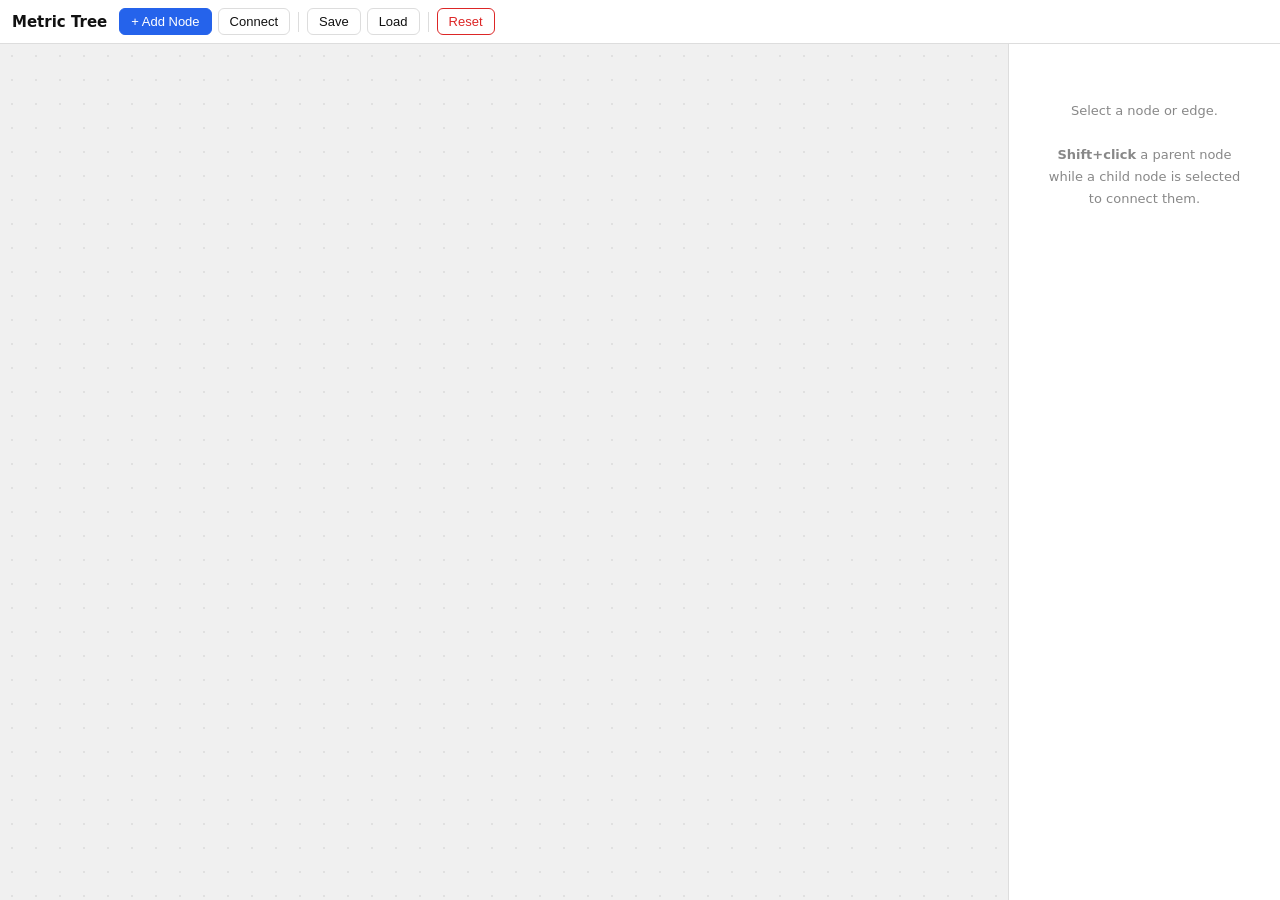
==== index.html @ d38e0ed9 "Split into index.html, styles.css, and app.js" ====
<!DOCTYPE html>
<html lang="en">
<head>
<meta charset="UTF-8">
<title>Metric Tree Builder</title>
<link rel="stylesheet" href="styles.css">
</head>
<body>
<div id="toolbar">
  <h1>Metric Tree</h1>
  <button class="btn primary" id="bAdd">+ Add Node</button>
  <button class="btn" id="bConn">Connect</button>
  <div class="sep"></div>
  <button class="btn" id="bSave">Save</button>
  <button class="btn" id="bLoad">Load</button>
  <div class="sep"></div>
  <button class="btn danger" id="bReset">Reset</button>
  <span id="hint"></span>
  <input type="file" id="fileIn" accept=".json" style="display:none">
</div>
<div id="main">
  <div id="cc">
    <div id="canvas">
      <svg id="svg-layer" width="1" height="1">
        <defs>
          <marker id="arr" markerWidth="8" markerHeight="6" refX="7" refY="3" orient="auto">
            <polygon points="0 0,8 3,0 6" fill="#888"/>
          </marker>
          <marker id="arr-sel" markerWidth="8" markerHeight="6" refX="7" refY="3" orient="auto">
            <polygon points="0 0,8 3,0 6" fill="#3b82f6"/>
          </marker>
        </defs>
        <g id="edges-g"></g>
      </svg>
      <div id="nodes-layer"></div>
    </div>
  </div>
  <div id="inspector">
    <div id="iEmpty" class="empty">Select a node or edge.<br><br><b>Shift+click</b> a parent node while a child node is selected to connect them.</div>
    <div id="iContent" style="display:none"></div>
  </div>
</div>
<script src="app.js"></script>
</body>
</html>
---- styles.css ----
*,*::before,*::after{box-sizing:border-box;margin:0;padding:0}
:root{
  --bg:#f0f0f0;--surface:#fff;--border:#ddd;--text:#111;--muted:#888;
  --accent:#2563eb;--amber:#d97706;--error:#dc2626;
  --toolbar:#fff;--inspector:#fff;--grid:#e0e0e0;
}
@media(prefers-color-scheme:dark){:root{
  --bg:#181818;--surface:#242424;--border:#333;--text:#f0f0f0;--muted:#666;
  --accent:#3b82f6;--amber:#f59e0b;--error:#f87171;
  --toolbar:#1e1e1e;--inspector:#1e1e1e;--grid:#2a2a2a;
}}
body{font-family:system-ui,-apple-system,sans-serif;background:var(--bg);color:var(--text);height:100vh;display:flex;flex-direction:column;overflow:hidden}

/* TOOLBAR */
#toolbar{display:flex;align-items:center;gap:6px;padding:8px 12px;background:var(--toolbar);border-bottom:1px solid var(--border);flex-shrink:0;z-index:10}
#toolbar h1{font-size:15px;font-weight:700;margin-right:6px;white-space:nowrap}
.btn{padding:5px 11px;border:1px solid var(--border);border-radius:6px;background:var(--surface);color:var(--text);cursor:pointer;font-size:13px;font-weight:500;white-space:nowrap}
.btn:hover{background:var(--bg)}
.btn.primary{background:var(--accent);color:#fff;border-color:var(--accent)}
.btn.primary:hover{opacity:.9}
.btn.active{background:var(--accent);color:#fff;border-color:var(--accent)}
.btn.danger{color:var(--error);border-color:var(--error)}
.btn.danger:hover{background:var(--error);color:#fff}
.sep{width:1px;height:20px;background:var(--border);margin:0 2px}
#hint{font-size:12px;color:var(--muted);margin-left:6px}

/* MAIN */
#main{display:flex;flex:1;overflow:hidden}

/* CANVAS */
#cc{flex:1;position:relative;overflow:hidden;cursor:default}
#cc.panning{cursor:grabbing}
#cc.connect-mode{cursor:crosshair}
#canvas{position:absolute;top:0;left:0;transform-origin:0 0}
#svg-layer{position:absolute;top:0;left:0;overflow:visible;z-index:0}
#nodes-layer{position:absolute;top:0;left:0;z-index:1}

/* NODE CARDS */
.nc{position:absolute;width:168px;background:var(--surface);border:1.5px solid var(--border);border-radius:8px;cursor:pointer;user-select:none;transition:border-color .12s,box-shadow .12s}
.nc:hover{border-color:var(--accent)}
.nc.sel{border-color:var(--accent);box-shadow:0 0 0 3px rgba(37,99,235,.15)}
.nc.csrc{border-color:var(--accent);box-shadow:0 0 0 4px rgba(37,99,235,.25)}
.nc.err{border-color:var(--error)}
.nh{padding:7px 10px 6px;border-bottom:1px solid var(--border);font-weight:600;font-size:13px;white-space:nowrap;overflow:hidden;text-overflow:ellipsis;outline:none}
.nh[contenteditable=true]{border-color:var(--accent);background:var(--bg)}
.nb{padding:6px 10px 8px;font-size:12px;display:flex;flex-direction:column;gap:3px}
.nr{display:flex;justify-content:space-between;align-items:center}
.nl{color:var(--muted)}
.nv{font-weight:500;font-variant-numeric:tabular-nums}
.nv.amber{color:var(--amber)}
.nm{font-size:11px;color:var(--muted)}
.nm.nz{color:var(--amber)}
.nerr{font-size:11px;color:var(--error);padding:3px 10px 5px;border-top:1px solid var(--border)}

/* INSPECTOR */
#inspector{width:272px;min-width:272px;background:var(--inspector);border-left:1px solid var(--border);overflow-y:auto;padding:16px;flex-shrink:0}
.ititle{font-size:11px;font-weight:700;color:var(--muted);text-transform:uppercase;letter-spacing:.06em;margin-bottom:14px}
.fg{margin-bottom:12px}
.fl{font-size:12px;color:var(--muted);margin-bottom:4px}
.fi{width:100%;padding:6px 8px;border:1px solid var(--border);border-radius:6px;background:var(--surface);color:var(--text);font-size:13px;outline:none}
.fi:focus{border-color:var(--accent)}
.fi[readonly]{background:var(--bg);color:var(--muted);cursor:default}
.fi-row{display:flex;align-items:center;gap:4px}
.fsufx{font-size:13px;color:var(--muted)}
.clist{display:flex;flex-direction:column;gap:5px}
.ci{display:flex;align-items:center;gap:8px;padding:6px 8px;background:var(--bg);border-radius:6px;font-size:12px}
.vbadge{display:inline-flex;align-items:center;justify-content:center;width:20px;height:20px;background:var(--accent);color:#fff;border-radius:4px;font-size:11px;font-weight:700;flex-shrink:0}
.ci-info{flex:1;min-width:0}
.ci-name{font-weight:500;white-space:nowrap;overflow:hidden;text-overflow:ellipsis}
.ci-vals{color:var(--muted);font-size:11px}
.fprev{background:var(--bg);border:1px solid var(--border);border-radius:6px;padding:8px 10px;font-size:12px;font-family:monospace;color:var(--muted);white-space:pre-wrap;word-break:break-all;margin-top:4px}
.fprev.ferr{border-color:var(--error);color:var(--error)}
.divider{border:none;border-top:1px solid var(--border);margin:14px 0}
.empty{color:var(--muted);font-size:13px;text-align:center;padding:40px 16px;line-height:1.7}
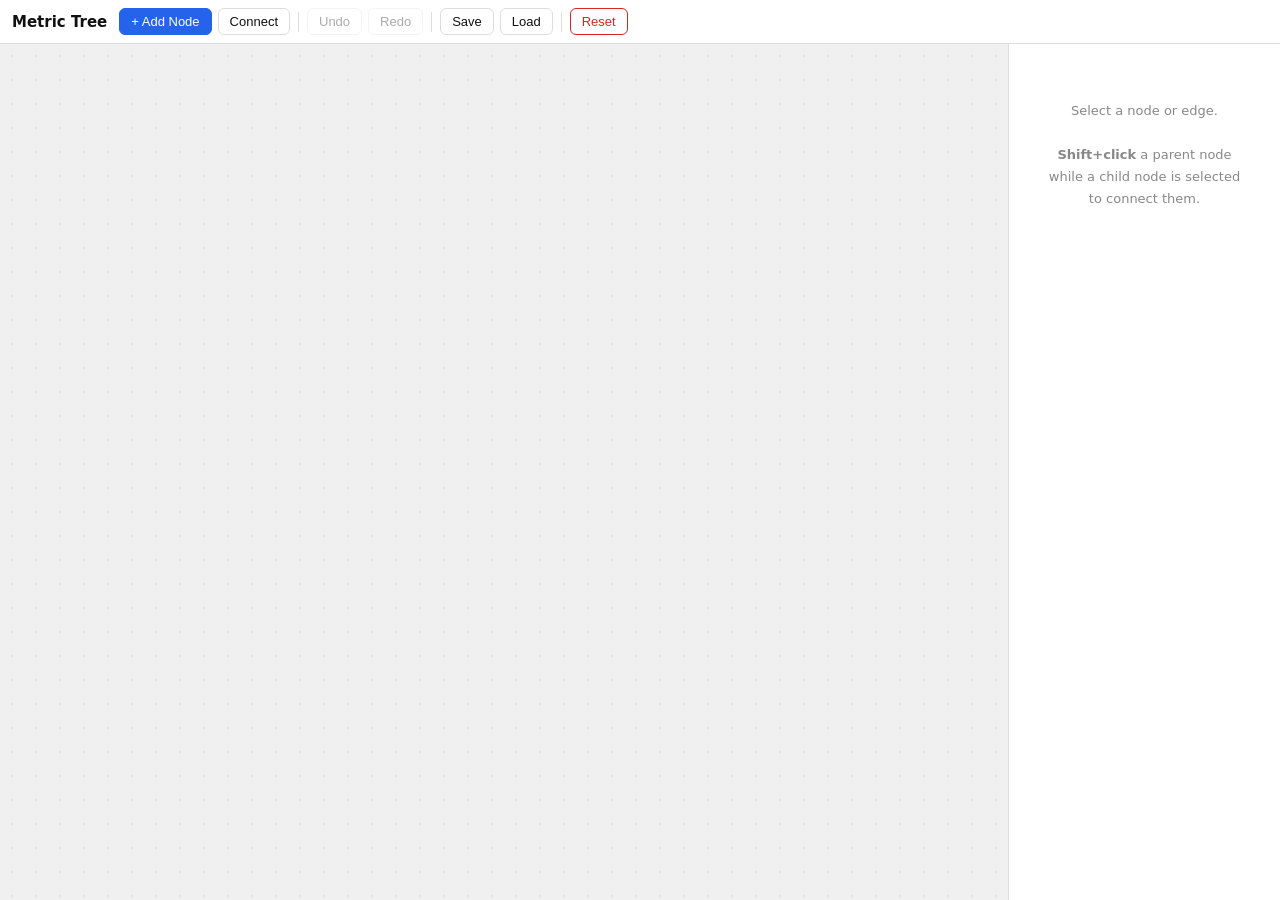
==== commit 0e6368f7: "Add auto-save to local file and Undo/Redo (40 steps) Auto-save: - First manual Save opens a file pic" ====
--- a/index.html
+++ b/index.html
@@ -11,11 +11,15 @@
   <button class="btn primary" id="bAdd">+ Add Node</button>
   <button class="btn" id="bConn">Connect</button>
   <div class="sep"></div>
+  <button class="btn" id="bUndo" disabled>Undo</button>
+  <button class="btn" id="bRedo" disabled>Redo</button>
+  <div class="sep"></div>
   <button class="btn" id="bSave">Save</button>
   <button class="btn" id="bLoad">Load</button>
   <div class="sep"></div>
   <button class="btn danger" id="bReset">Reset</button>
   <span id="hint"></span>
+  <span id="saveStatus" class="save-status"></span>
   <input type="file" id="fileIn" accept=".json" style="display:none">
 </div>
 <div id="main">
--- a/styles.css
+++ b/styles.css
@@ -1,12 +1,12 @@
 *,*::before,*::after{box-sizing:border-box;margin:0;padding:0}
 :root{
   --bg:#f0f0f0;--surface:#fff;--border:#ddd;--text:#111;--muted:#888;
-  --accent:#2563eb;--amber:#d97706;--error:#dc2626;
+  --accent:#2563eb;--amber:#d97706;--error:#dc2626;--green:#16a34a;
   --toolbar:#fff;--inspector:#fff;--grid:#e0e0e0;
 }
 @media(prefers-color-scheme:dark){:root{
   --bg:#181818;--surface:#242424;--border:#333;--text:#f0f0f0;--muted:#666;
-  --accent:#3b82f6;--amber:#f59e0b;--error:#f87171;
+  --accent:#3b82f6;--amber:#f59e0b;--error:#f87171;--green:#4ade80;
   --toolbar:#1e1e1e;--inspector:#1e1e1e;--grid:#2a2a2a;
 }}
 body{font-family:system-ui,-apple-system,sans-serif;background:var(--bg);color:var(--text);height:100vh;display:flex;flex-direction:column;overflow:hidden}
@@ -23,6 +23,10 @@
 .btn.danger:hover{background:var(--error);color:#fff}
 .sep{width:1px;height:20px;background:var(--border);margin:0 2px}
 #hint{font-size:12px;color:var(--muted);margin-left:6px}
+.save-status{font-size:12px;color:var(--muted);margin-left:4px;transition:color .3s}
+.save-status.ok{color:var(--green)}
+.save-status.err{color:var(--error)}
+.btn:disabled{opacity:.35;cursor:default;pointer-events:none}
 
 /* MAIN */
 #main{display:flex;flex:1;overflow:hidden}
@@ -48,8 +52,13 @@
 .nl{color:var(--muted)}
 .nv{font-weight:500;font-variant-numeric:tabular-nums}
 .nv.amber{color:var(--amber)}
+.nv.pos{color:var(--green)}
+.nv.neg{color:var(--error)}
 .nm{font-size:11px;color:var(--muted)}
 .nm.nz{color:var(--amber)}
+.pct-toggle{padding:4px 7px;border:1px solid var(--border);border-radius:6px;background:var(--surface);color:var(--muted);cursor:pointer;font-size:12px;font-weight:600;white-space:nowrap;flex-shrink:0}
+.pct-toggle:hover{border-color:var(--accent);color:var(--accent)}
+.pct-toggle.active{background:var(--accent);color:#fff;border-color:var(--accent)}
 .nerr{font-size:11px;color:var(--error);padding:3px 10px 5px;border-top:1px solid var(--border)}
 
 /* INSPECTOR */
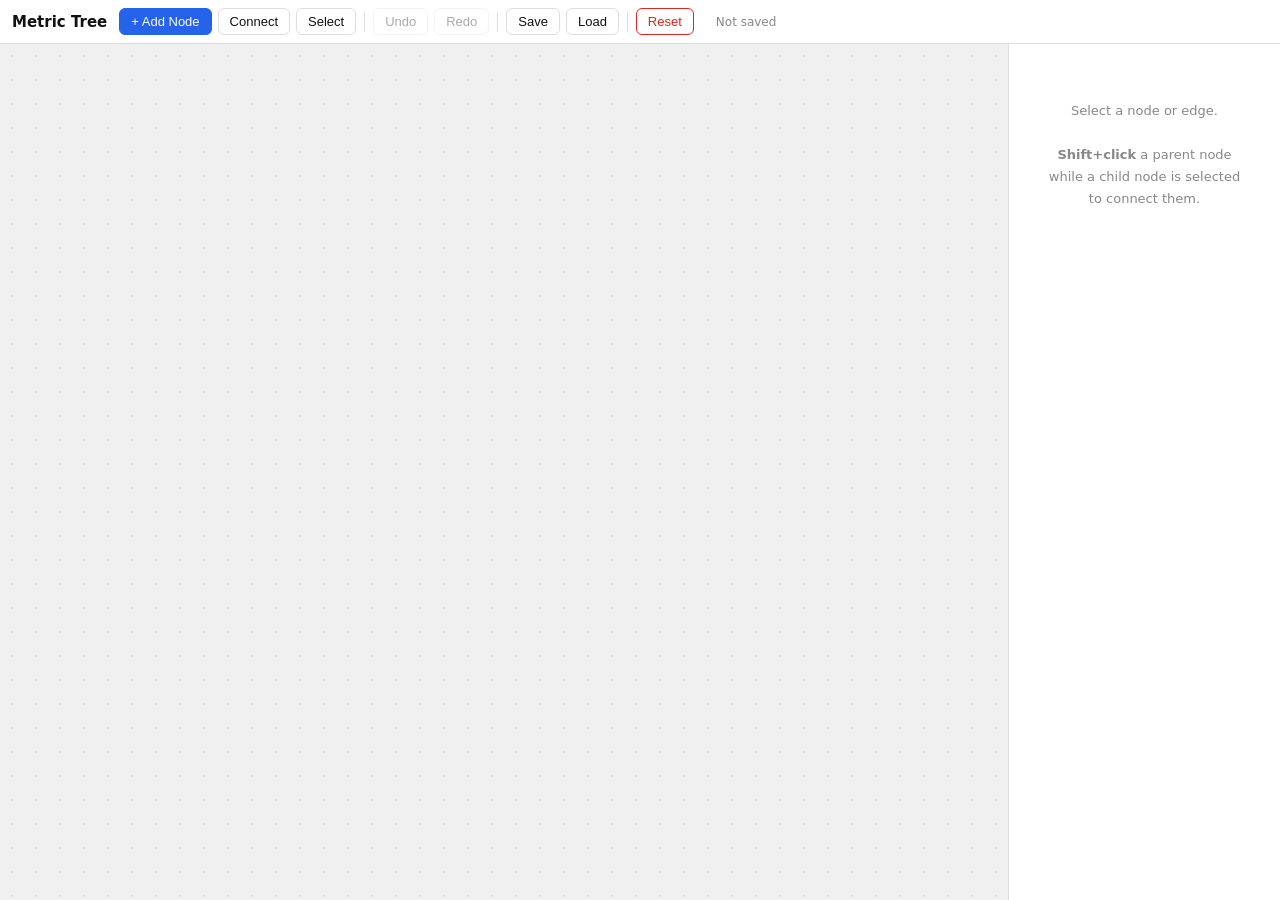
==== commit 69244987: "Add save status, center-to-center edges, node colors, rect selection Save status: - Tracks savedSnap" ====
--- a/index.html
+++ b/index.html
@@ -10,6 +10,7 @@
   <h1>Metric Tree</h1>
   <button class="btn primary" id="bAdd">+ Add Node</button>
   <button class="btn" id="bConn">Connect</button>
+  <button class="btn" id="bSel">Select</button>
   <div class="sep"></div>
   <button class="btn" id="bUndo" disabled>Undo</button>
   <button class="btn" id="bRedo" disabled>Redo</button>
@@ -35,6 +36,7 @@
           </marker>
         </defs>
         <g id="edges-g"></g>
+        <rect id="sel-rect" fill="rgba(59,130,246,0.08)" stroke="#3b82f6" stroke-width="1" stroke-dasharray="5,3" style="display:none" pointer-events="none"/>
       </svg>
       <div id="nodes-layer"></div>
     </div>
--- a/styles.css
+++ b/styles.css
@@ -25,8 +25,20 @@
 #hint{font-size:12px;color:var(--muted);margin-left:6px}
 .save-status{font-size:12px;color:var(--muted);margin-left:4px;transition:color .3s}
 .save-status.ok{color:var(--green)}
+.save-status.warn{color:var(--amber)}
 .save-status.err{color:var(--error)}
 .btn:disabled{opacity:.35;cursor:default;pointer-events:none}
+/* node color accent */
+.nc.colored{border-left-width:4px}
+/* multi-select */
+.nc.msel{border-color:#a78bfa;box-shadow:0 0 0 2px rgba(167,139,250,.25)}
+#cc.sel-mode{cursor:crosshair}
+/* color picker */
+.color-row{display:flex;gap:6px;flex-wrap:wrap;padding:2px 0}
+.cdot{width:20px;height:20px;border-radius:50%;cursor:pointer;border:2px solid transparent;flex-shrink:0;transition:transform .1s,border-color .1s}
+.cdot:hover{transform:scale(1.15)}
+.cdot.active{border-color:#fff;box-shadow:0 0 0 2px var(--accent)}
+.cdot.none{background:var(--bg);border:2px dashed var(--border)}
 
 /* MAIN */
 #main{display:flex;flex:1;overflow:hidden}
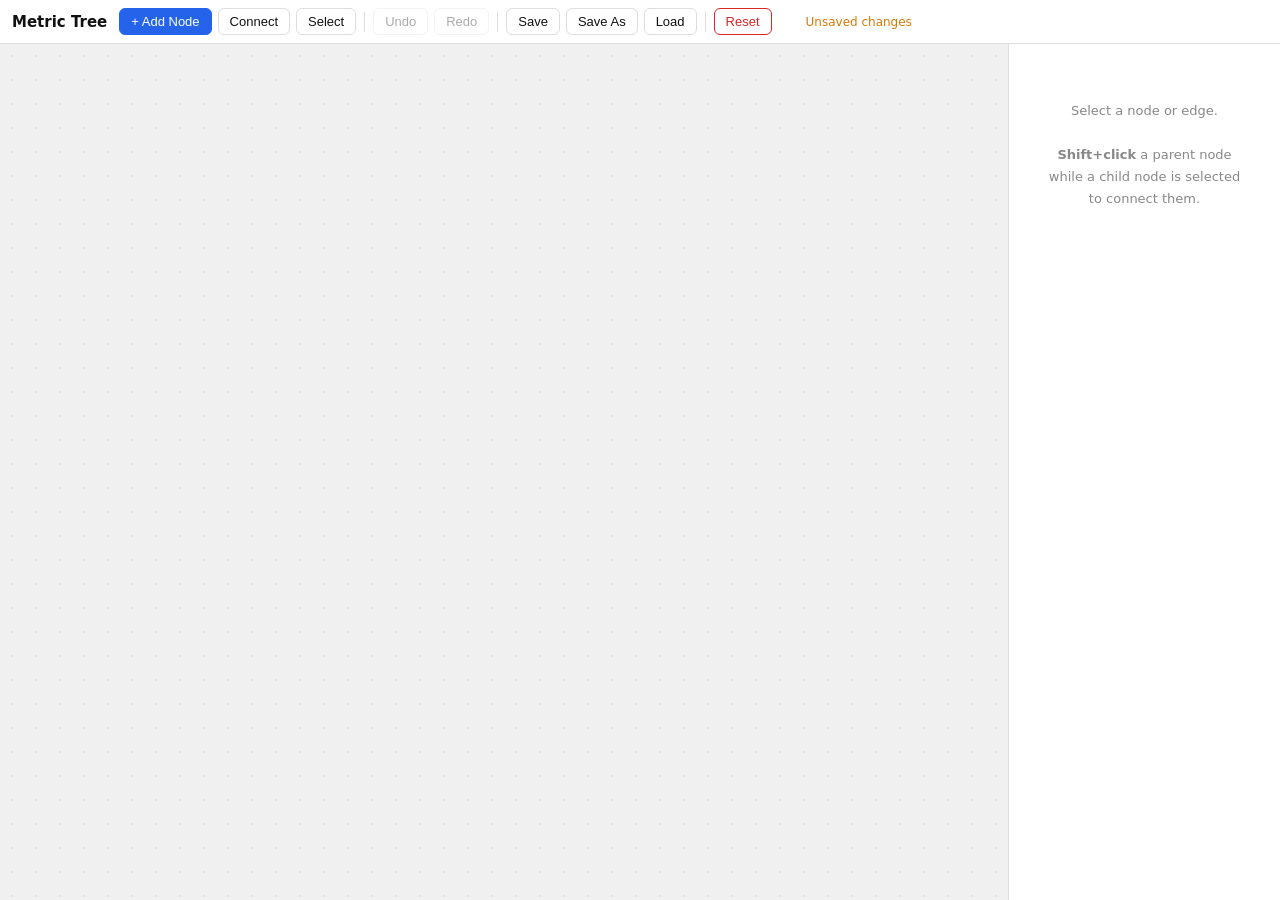
==== commit 5bb75605: "Replace auto-save with explicit Save / Save As and Ctrl+S Co-Authored-By: Claude Sonnet 4.6 <noreply" ====
--- a/index.html
+++ b/index.html
@@ -16,10 +16,12 @@
   <button class="btn" id="bRedo" disabled>Redo</button>
   <div class="sep"></div>
   <button class="btn" id="bSave">Save</button>
+  <button class="btn" id="bSaveAs">Save As</button>
   <button class="btn" id="bLoad">Load</button>
   <div class="sep"></div>
   <button class="btn danger" id="bReset">Reset</button>
   <span id="hint"></span>
+  <span id="fileName" class="file-name"></span>
   <span id="saveStatus" class="save-status"></span>
   <input type="file" id="fileIn" accept=".json" style="display:none">
 </div>
--- a/styles.css
+++ b/styles.css
@@ -24,6 +24,8 @@
 .sep{width:1px;height:20px;background:var(--border);margin:0 2px}
 #hint{font-size:12px;color:var(--muted);margin-left:6px}
 .save-status{font-size:12px;color:var(--muted);margin-left:4px;transition:color .3s}
+.file-name{font-size:12px;color:var(--muted);margin-left:6px}
+.file-name:not(:empty)+.save-status::before{content:'· ';}
 .save-status.ok{color:var(--green)}
 .save-status.warn{color:var(--amber)}
 .save-status.err{color:var(--error)}
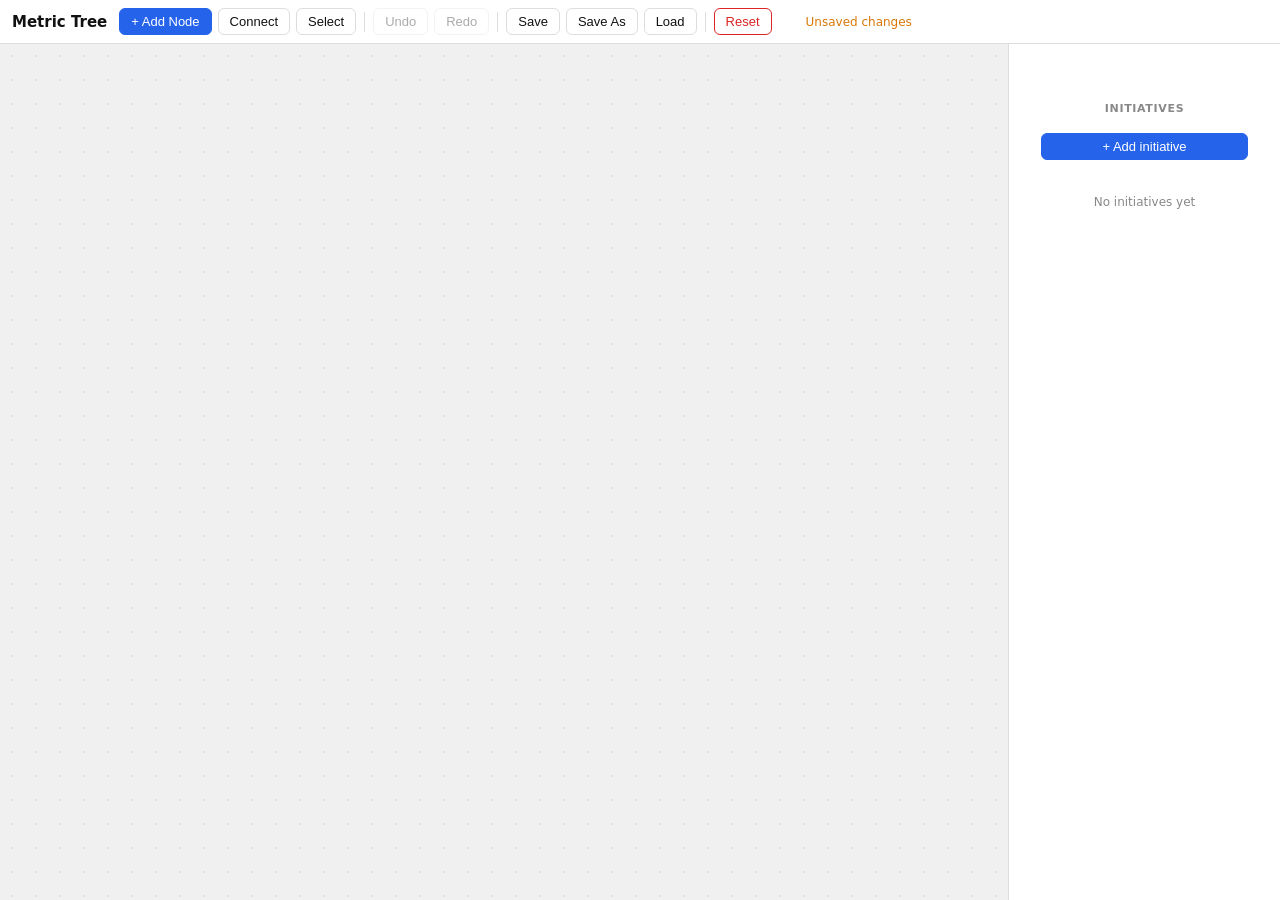
==== commit 74016248: "Add Initiative Effects feature Each initiative stores a named set of modifier overrides for tree nod" ====
--- a/index.html
+++ b/index.html
@@ -25,6 +25,10 @@
   <span id="saveStatus" class="save-status"></span>
   <input type="file" id="fileIn" accept=".json" style="display:none">
 </div>
+<div id="init-banner" style="display:none">
+  <button class="btn" id="bInitBack">← Back</button>
+  <span>Initiative: <strong id="initBannerName"></strong></span>
+</div>
 <div id="main">
   <div id="cc">
     <div id="canvas">
--- a/styles.css
+++ b/styles.css
@@ -95,3 +95,29 @@
 .fprev.ferr{border-color:var(--error);color:var(--error)}
 .divider{border:none;border-top:1px solid var(--border);margin:14px 0}
 .empty{color:var(--muted);font-size:13px;text-align:center;padding:40px 16px;line-height:1.7}
+
+/* INITIATIVE BANNER */
+#init-banner{display:flex;align-items:center;gap:10px;padding:6px 14px;background:#6d28d9;color:#fff;font-size:13px;flex-shrink:0;z-index:10}
+#init-banner .btn{padding:3px 9px;border-color:rgba(255,255,255,.35);background:transparent;color:#fff;font-size:12px}
+#init-banner .btn:hover{background:rgba(255,255,255,.15)}
+#init-banner strong{font-weight:600}
+
+/* INITIATIVE NODE HIGHLIGHTS */
+.nc.init-changed{border-color:var(--amber);border-width:2px}
+.nc.init-affected{border-color:var(--amber);border-width:2px;opacity:.8}
+
+/* INITIATIVE INSPECTOR FIELDS */
+.init-label{color:var(--amber)!important}
+.fi.init-field{border-color:var(--amber)}
+.fi.init-field:focus{border-color:var(--amber);outline:none}
+.init-reset-btn{margin-top:5px;font-size:11px;color:var(--error);border-color:var(--error);background:transparent;padding:3px 8px;width:100%;cursor:pointer;border-radius:6px;border:1px solid}
+.init-reset-btn:hover{background:var(--error);color:#fff}
+
+/* INITIATIVE PANEL (in inspector empty state) */
+.init-panel{padding:0}
+.init-item{display:flex;align-items:center;gap:6px;padding:8px 6px 8px 10px;border-radius:6px;border:1px solid var(--border);margin-bottom:6px;background:var(--surface)}
+.init-item.active{border-color:var(--amber)}
+.init-item-name{font-size:13px;font-weight:500;flex:1;min-width:0;white-space:nowrap;overflow:hidden;text-overflow:ellipsis}
+.init-item-btns{display:flex;gap:4px;flex-shrink:0}
+.init-item-btns .btn{padding:3px 7px;font-size:11px}
+.init-ov-badge{display:inline-flex;align-items:center;justify-content:center;min-width:17px;height:15px;background:var(--amber);color:#fff;border-radius:8px;font-size:10px;font-weight:700;padding:0 4px;margin-left:5px;vertical-align:middle}
